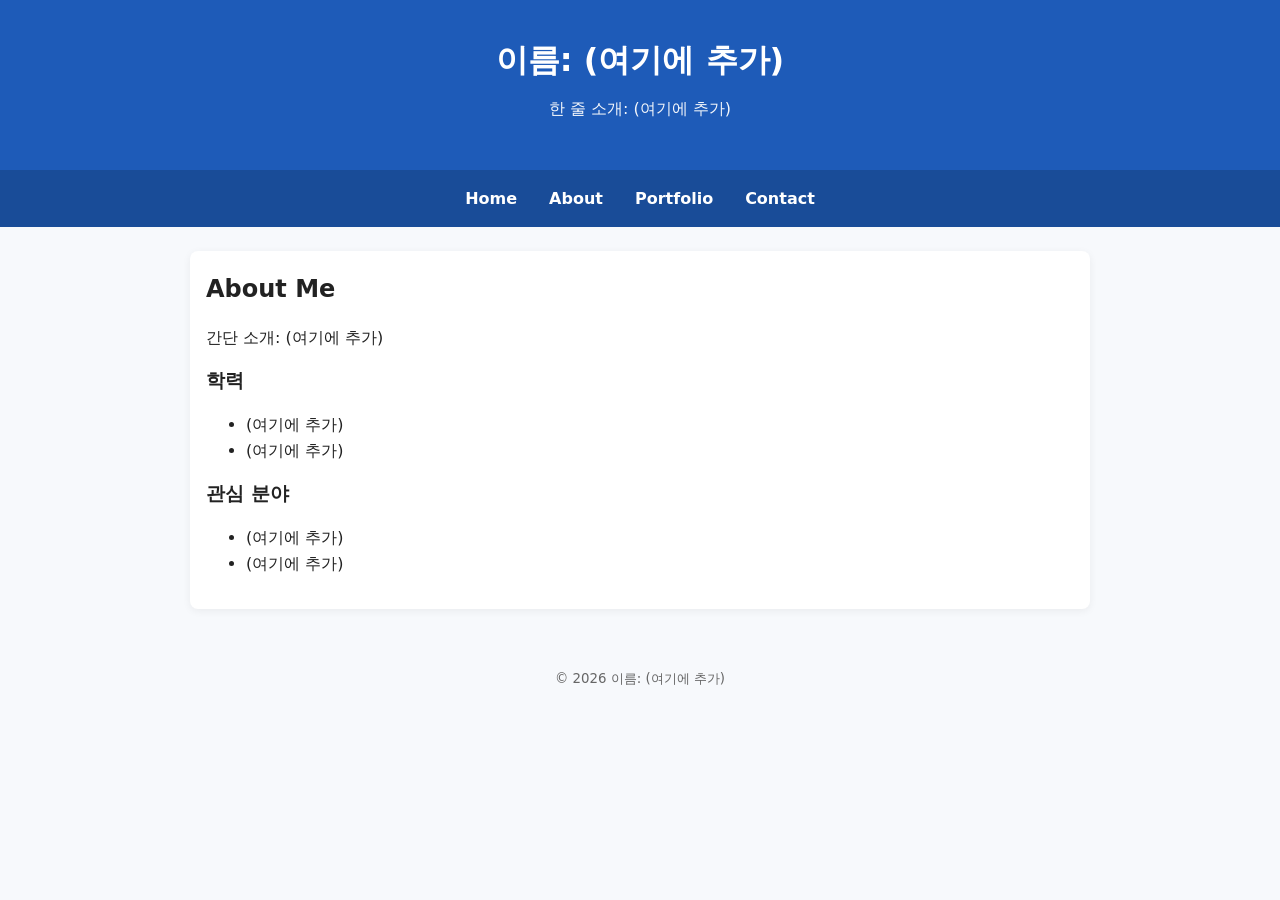
==== about.html @ fa60c340 "Add files via upload" ====
<!DOCTYPE html>
<html lang="ko">
<head>
  <meta charset="UTF-8" />
  <meta name="viewport" content="width=device-width, initial-scale=1.0"/>
  <title>인터넷활용 실습 템플릿</title>
  <link rel="stylesheet" href="style.css">
</head>
<body>
<header>
  <h1>이름: (여기에 추가)</h1>
  <p class="subtitle">한 줄 소개: (여기에 추가)</p>
</header>
<nav>
  <a href="index.html">Home</a>
  <a href="about.html">About</a>
  <a href="portfolio.html">Portfolio</a>
  <a href="contact.html">Contact</a>
</nav>
<main class="container">
<section>
  <h2>About Me</h2>
  <p>간단 소개: (여기에 추가)</p>
  <h3>학력</h3>
  <ul>
    <li>(여기에 추가)</li>
    <li>(여기에 추가)</li>
  </ul>
  <h3>관심 분야</h3>
  <ul>
    <li>(여기에 추가)</li>
    <li>(여기에 추가)</li>
  </ul>
</section>
</main>
<footer>
  <small>&copy; <span id="year"></span> 이름: (여기에 추가)</small>
</footer>
<script src="script.js"></script>
</body>
</html>
---- style.css ----
/* =============================================================
   색상 테마는 "여기"에서 바꿉니다. (파랑 계열 기본)
   원하는 색상 코드로 아래 4가지만 바꿔보세요.
   ------------------------------------------------------------- */
:root {
  --primary: #1e5bb8;      /* 메인 포인트 색상 */
  --primary-dark: #194c98; /* 호버/진한 포인트 */
  --bg: #f7f9fc;           /* 전체 배경 색 */
  --text: #222222;         /* 본문 글자 색 */
}
/* ============================================================= */

* { box-sizing: border-box; }
body {
  margin: 0;
  font-family: system-ui, -apple-system, "Segoe UI", Roboto, "Noto Sans KR", Arial, sans-serif;
  background: var(--bg);
  color: var(--text);
  line-height: 1.6;
}

header {
  padding: 2rem 1rem;
  text-align: center;
  background: var(--primary);
  color: #ffffff;
}
header .subtitle { margin-top: .25rem; opacity: .95; }

nav {
  background: var(--primary-dark);
  display: flex;
  gap: 1rem;
  padding: .75rem 1rem;
  justify-content: center;
  flex-wrap: wrap;
}
nav a {
  color: #ffffff;
  text-decoration: none;
  font-weight: 600;
  padding: .25rem .5rem;
}
nav a:hover { text-decoration: underline; }

.container {
  max-width: 900px;
  margin: 1.5rem auto;
  padding: 1rem;
  background: #ffffff;
  border-radius: 8px;
  box-shadow: 0 2px 8px rgba(0,0,0,.06);
}

section { margin-bottom: 1rem; }
h1, h2, h3 { margin: .2rem 0 .6rem; }

.contact-form {
  display: grid;
  grid-template-columns: 1fr;
  gap: .5rem;
  margin-top: 1rem;
}
input, textarea {
  width: 100%;
  padding: .6rem;
  border: 1px solid #ddd;
  border-radius: 6px;
  font: inherit;
}
button {
  padding: .6rem .8rem;
  border: none;
  border-radius: 6px;
  background: var(--primary);
  color: #fff;
  cursor: pointer;
  font-weight: 600;
}
button:hover { background: var(--primary-dark); }

footer {
  text-align: center;
  padding: 2rem 1rem;
  color: #666;
}

@media (max-width: 600px) {
  header h1 { font-size: 1.25rem; }
  .container { margin: 1rem; padding: .75rem; }
}
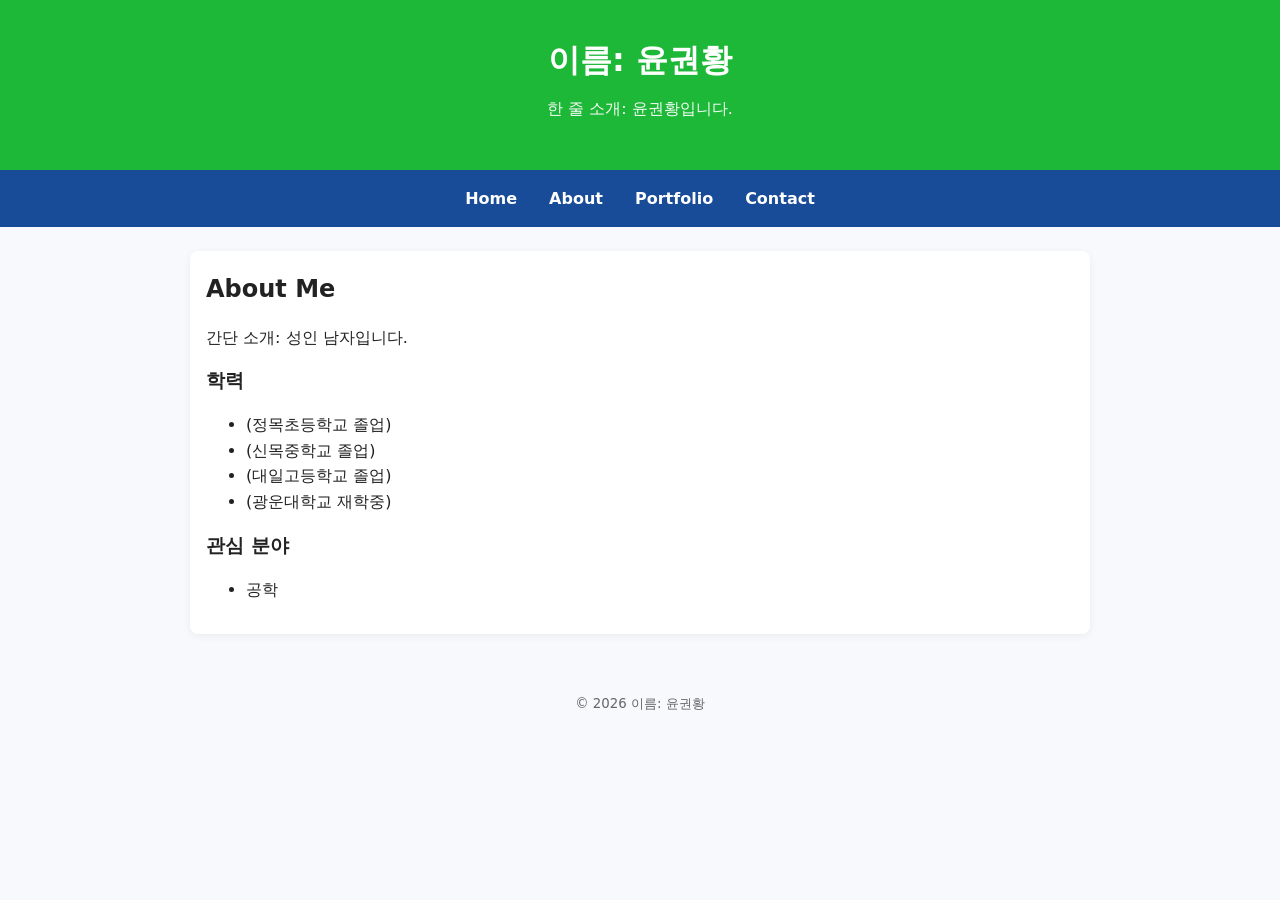
==== commit 92851c44: "Update about.html" ====
--- a/about.html
+++ b/about.html
@@ -8,8 +8,8 @@
 </head>
 <body>
 <header>
-  <h1>이름: (여기에 추가)</h1>
-  <p class="subtitle">한 줄 소개: (여기에 추가)</p>
+  <h1>이름: 윤권황</h1>
+  <p class="subtitle">한 줄 소개: 윤권황입니다.</p>
 </header>
 <nav>
   <a href="index.html">Home</a>
@@ -20,21 +20,22 @@
 <main class="container">
 <section>
   <h2>About Me</h2>
-  <p>간단 소개: (여기에 추가)</p>
+  <p>간단 소개: 성인 남자입니다.</p>
   <h3>학력</h3>
   <ul>
-    <li>(여기에 추가)</li>
-    <li>(여기에 추가)</li>
+    <li>(정목초등학교 졸업)</li>
+    <li>(신목중학교 졸업)</li>
+    <li>(대일고등학교 졸업)</li>
+    <li>(광운대학교 재학중)</li>
   </ul>
   <h3>관심 분야</h3>
   <ul>
-    <li>(여기에 추가)</li>
-    <li>(여기에 추가)</li>
+    <li>공학</li>
   </ul>
 </section>
 </main>
 <footer>
-  <small>&copy; <span id="year"></span> 이름: (여기에 추가)</small>
+  <small>&copy; <span id="year"></span> 이름: 윤권황</small>
 </footer>
 <script src="script.js"></script>
 </body>
--- a/style.css
+++ b/style.css
@@ -3,7 +3,7 @@
    원하는 색상 코드로 아래 4가지만 바꿔보세요.
    ------------------------------------------------------------- */
 :root {
-  --primary: #1e5bb8;      /* 메인 포인트 색상 */
+  --primary: #1eb838;      /* 메인 포인트 색상 */
   --primary-dark: #194c98; /* 호버/진한 포인트 */
   --bg: #f7f9fc;           /* 전체 배경 색 */
   --text: #222222;         /* 본문 글자 색 */
